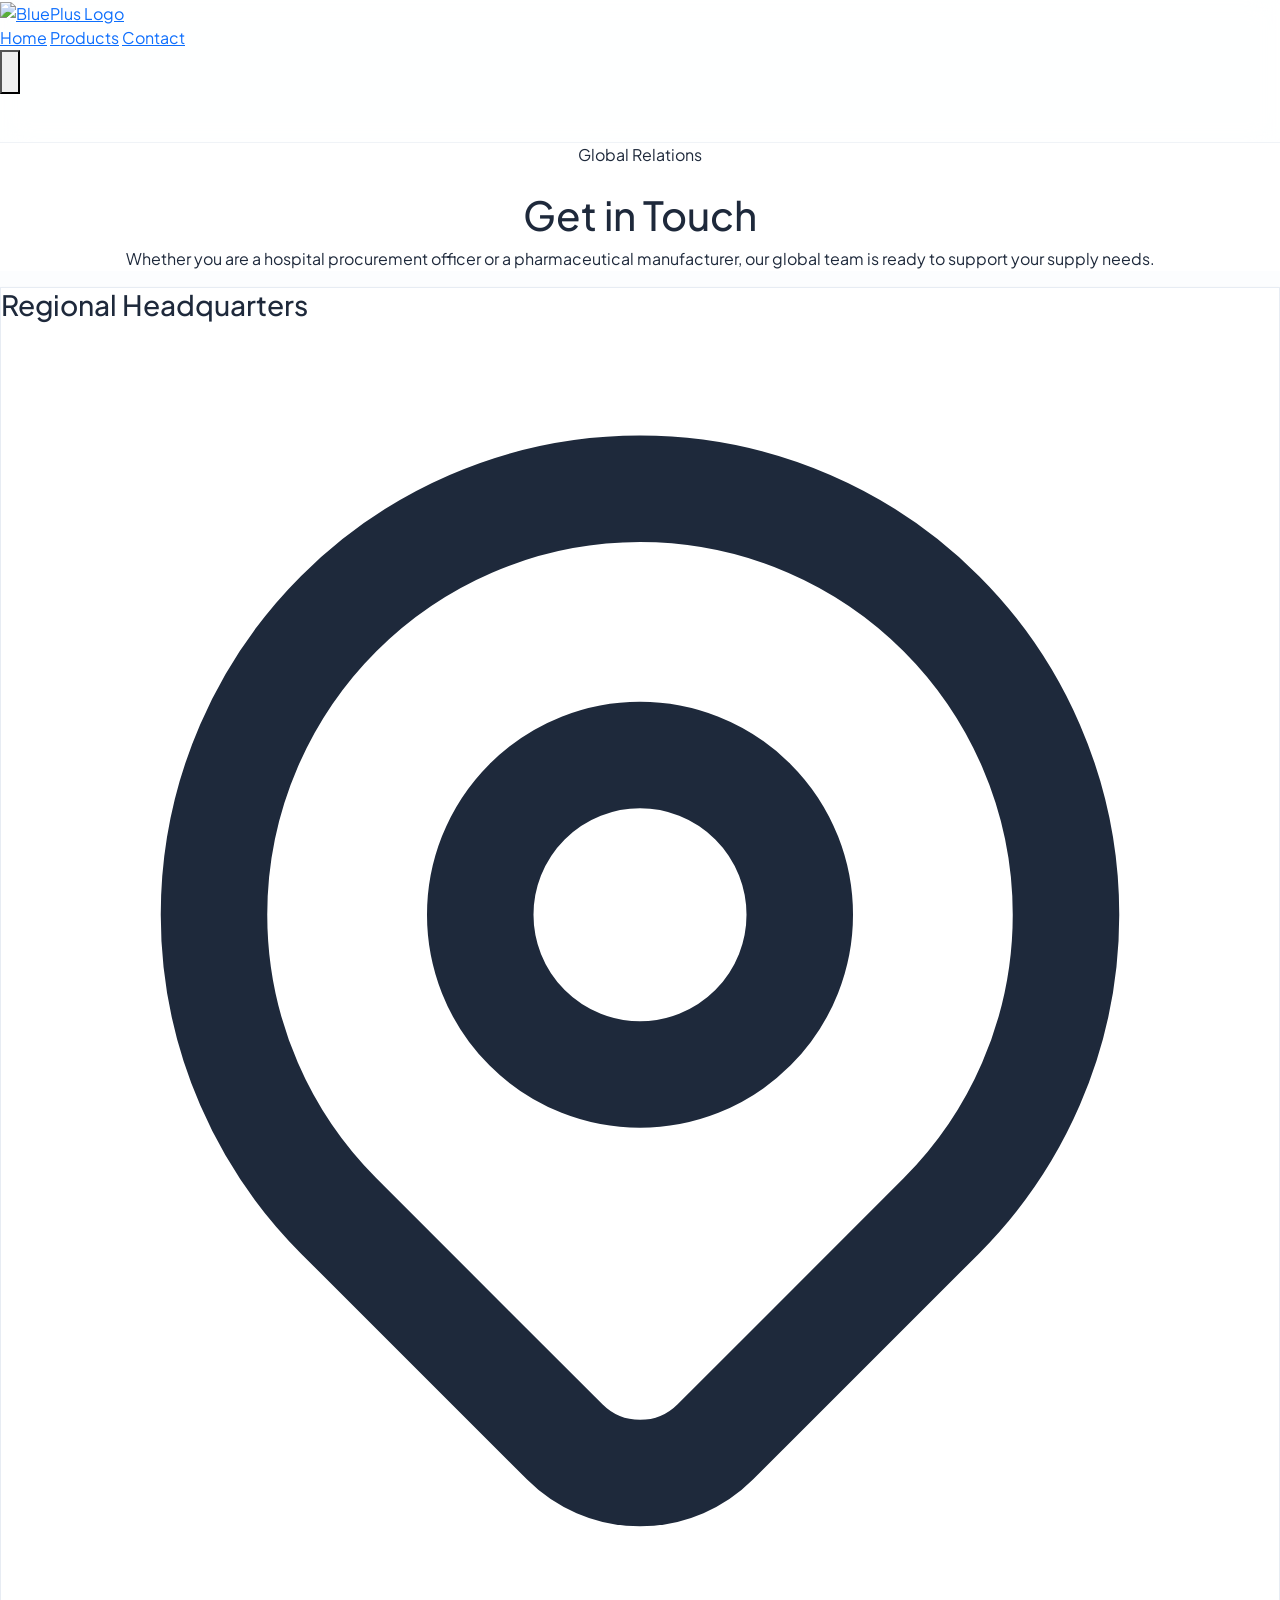
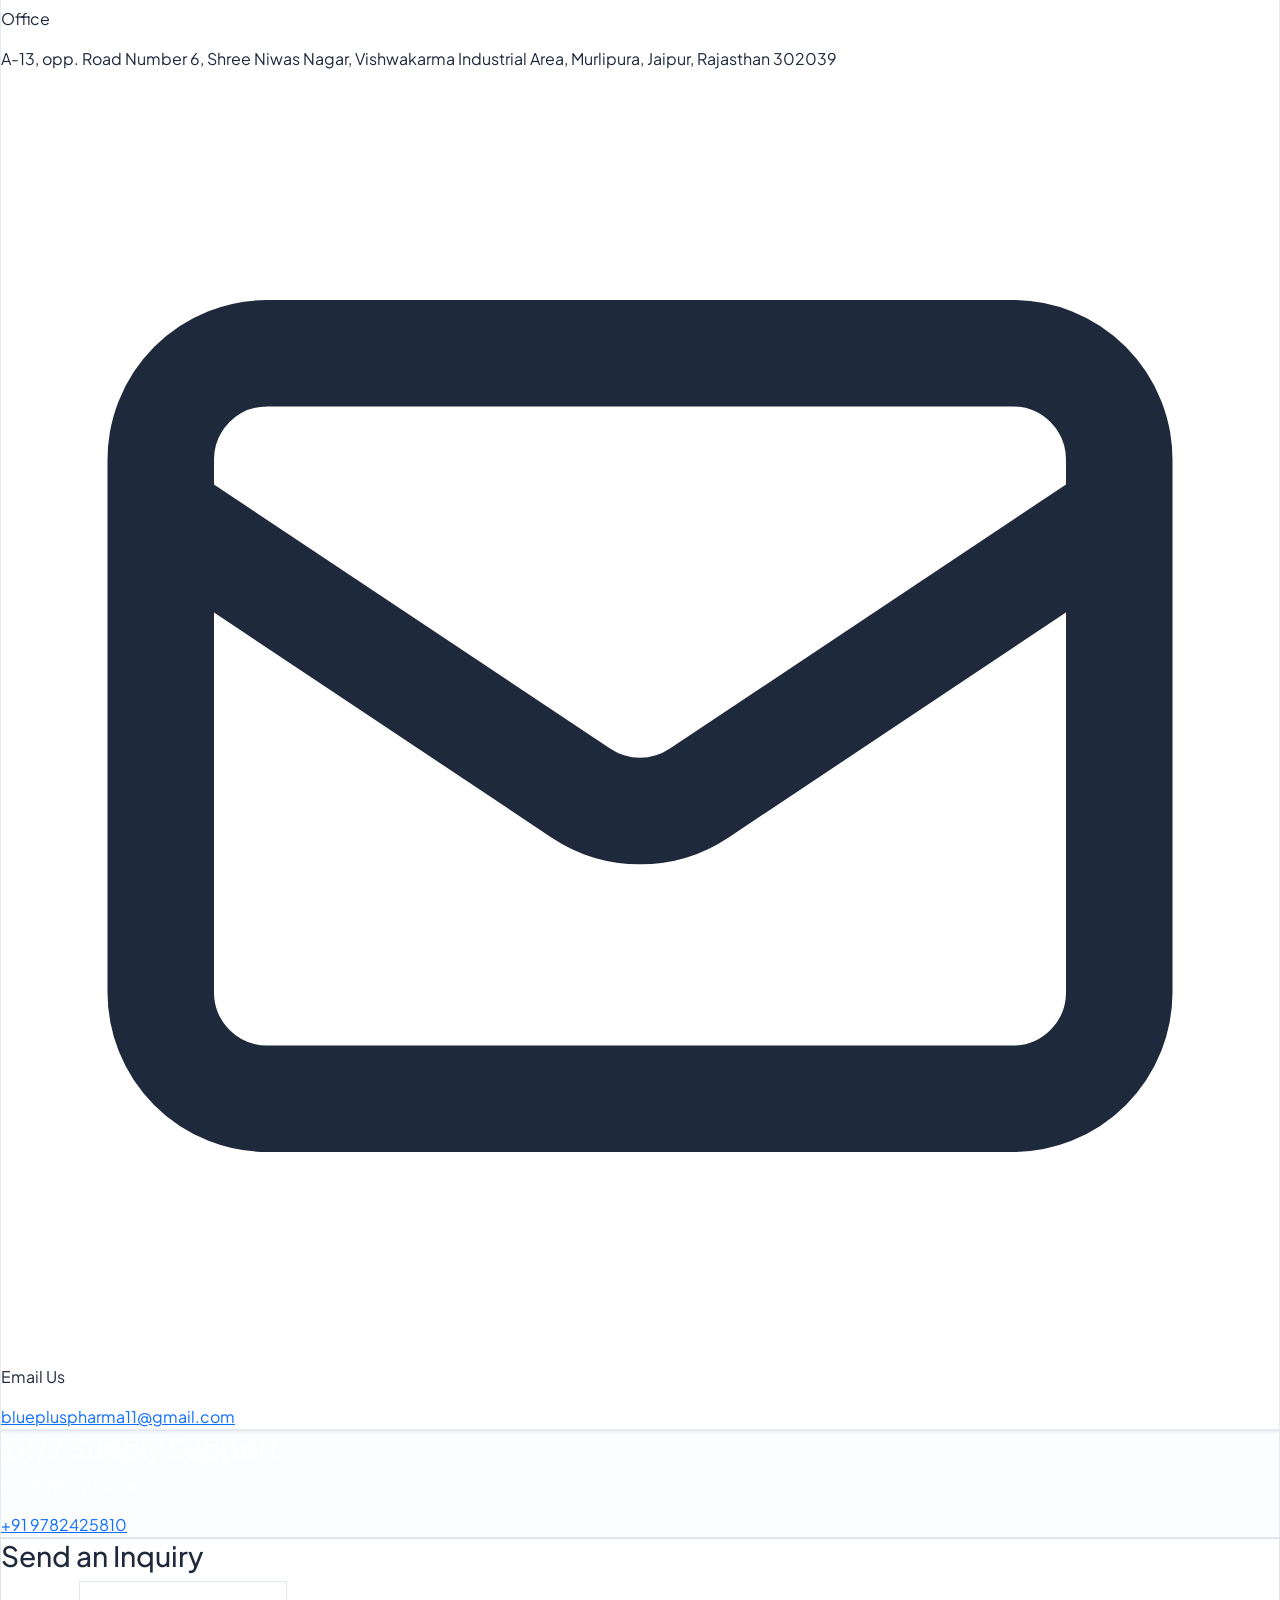
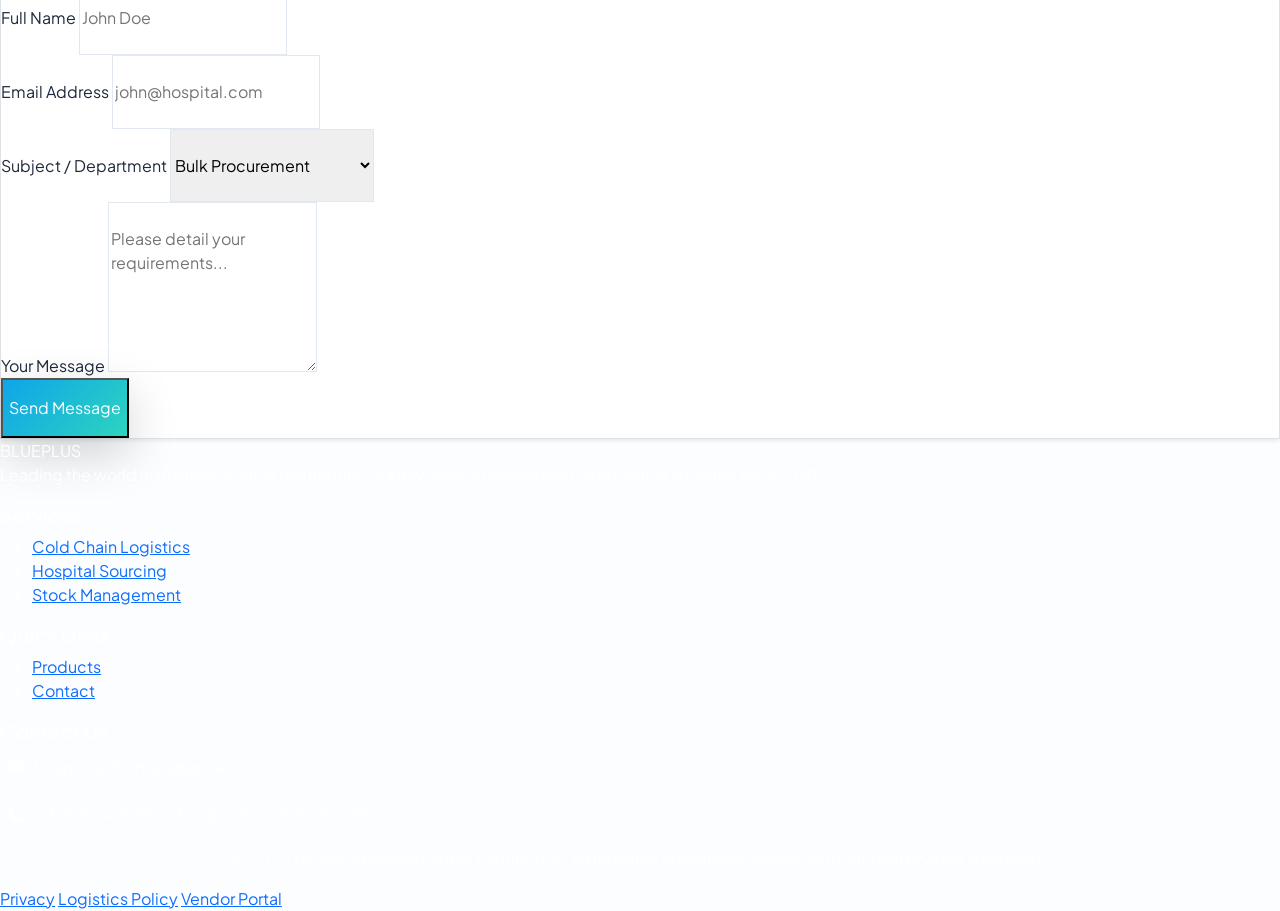
==== contact.html @ b123ad0c "Add files via upload" ====
<!DOCTYPE html>
<html lang="en">
<head>
    <meta charset="UTF-8">
    <meta name="viewport" content="width=device-width, initial-scale=1.0">
    <title>Contact Us | NexGen Pharma Global</title>
    <link href="https://cdn.jsdelivr.net/npm/bootstrap@5.3.0/dist/css/bootstrap.min.css" rel="stylesheet">
    <link rel="stylesheet" href="https://cdnjs.cloudflare.com/ajax/libs/font-awesome/6.0.0/css/all.min.css">
    <script src="https://cdn.tailwindcss.com"></script>
    <link rel="icon" type="image/x-icon" href="./assest/fab.png">
    <link rel="stylesheet" href="style.css">
    <link href="https://fonts.googleapis.com/css2?family=Plus+Jakarta+Sans:wght@300;400;600;800&display=swap" rel="stylesheet">
    <style>
       
    </style>
</head>
<body>

     <!-- 1. NAVIGATION -->
    <nav id="main-nav" class="fixed top-0 w-full z-[100] nav-blur">
        <div class="max-w-7xl mx-auto px-6 h-20 flex items-center justify-between relative z-[110]">
            <!-- Logo -->
            <a href="index.html" class="flex items-center space-x-3">
                <img src="https://www.bluepluspharma.com/blue_plus.png" alt="BluePlus Logo" class="h-10 md:h-12 w-auto object-contain">
            </a>

            <!-- Desktop Menu -->
            <div class="hidden lg:flex space-x-8 text-sm font-bold uppercase tracking-widest text-slate-500">
                <a href="index.html" class="hover:text-sky-500 transition-colors">Home</a>
                <a href="product.html" class="hover:text-sky-500 transition-colors">Products</a>
                <a href="contact.html" class="text-sky-500" >Contact</a>
            </div>

            <!-- Mobile Menu Toggle -->
            <button id="menu-toggle" class="lg:hidden p-2 text-slate-900 focus:outline-none relative z-[120]">
                <svg class="w-8 h-8" fill="none" stroke="currentColor" viewBox="0 0 24 24">
                    <path id="menu-icon" stroke-linecap="round" stroke-linejoin="round" stroke-width="2" d="M4 6h16M4 12h16M4 18h16"></path>
                </svg>
            </button>
        </div>

        <!-- Mobile Overlay -->
        <div id="mobile-menu" class="fixed inset-0 bg-white z-[105] lg:hidden flex flex-col pt-32 px-6">
            <div class="flex flex-col space-y-6 text-2xl font-bold text-slate-900">
                <a href="index.html" class="border-b border-slate-100 pb-4">Home</a>
                <a href="product.html" class="border-b border-slate-100 pb-4">Products</a>
                <a href="contact.html" class="text-sky-500 border-b border-slate-100 pb-4">Contact</a>
            </div>
            <div class="mt-auto pb-12">
                <a href="mailto:bluepluspharma11@gmail.com" class="text-sky-600 font-bold flex items-center">
                    <i class="fas fa-envelope mr-2"></i> bluepluspharma11@gmail.com
                </a>
            </div>
        </div>
    </nav>

    <!-- 2. CONTACT HERO -->
    <header class="pt-32 pb-16 bg-white border-b border-slate-100">
        <div class="max-w-7xl mx-auto px-6 text-center lg:text-left">
            <span class="text-sky-600 font-bold uppercase tracking-[0.3em] text-xs">Global Relations</span>
            <h1 class="text-4xl md:text-5xl font-extrabold text-slate-900 mt-4 mb-6">Get in <span class="text-sky-500">Touch</span></h1>
            <p class="text-slate-500 max-w-2xl text-lg mx-auto lg:mx-0">Whether you are a hospital procurement officer or a pharmaceutical manufacturer, our global team is ready to support your supply needs.</p>
        </div>
    </header>

    <!-- 3. CONTACT GRID -->
    <main class="max-w-7xl mx-auto px-6 py-16">
        <div class="grid grid-cols-1 lg:grid-cols-12 gap-12">
            
            <!-- Information Column -->
            <div class="lg:col-span-5 space-y-8">
                <div class="contact-card bg-white p-8 rounded-[32px] shadow-sm">
                    <h3 class="text-lg font-extrabold text-slate-900 mb-6">Regional Headquarters</h3>
                    
                    <div class="space-y-6">
                        <div class="flex items-start space-x-4">
                            <div class="w-12 h-12 bg-sky-50 rounded-xl flex items-center justify-center text-sky-500 flex-shrink-0">
                                <svg class="w-6 h-6" fill="none" stroke="currentColor" viewBox="0 0 24 24"><path stroke-linecap="round" stroke-linejoin="round" stroke-width="2" d="M17.657 16.657L13.414 20.9a1.998 1.998 0 01-2.827 0l-4.244-4.243a8 8 0 1111.314 0z"/><path stroke-linecap="round" stroke-linejoin="round" stroke-width="2" d="M15 11a3 3 0 11-6 0 3 3 0 016 0z"/></svg>
                            </div>
                            <div>
                                <p class="font-bold text-slate-900">Office</p>
                                <p class="text-slate-500 text-sm">A-13, opp. Road Number 6, Shree Niwas Nagar, Vishwakarma Industrial Area, Murlipura, Jaipur, Rajasthan 302039</p>
                            </div>
                        </div>

                        <div class="flex items-start space-x-4">
                            <div class="w-12 h-12 bg-teal-50 rounded-xl flex items-center justify-center text-teal-500 flex-shrink-0">
                                <svg class="w-6 h-6" fill="none" stroke="currentColor" viewBox="0 0 24 24"><path stroke-linecap="round" stroke-linejoin="round" stroke-width="2" d="M3 8l7.89 5.26a2 2 0 002.22 0L21 8M5 19h14a2 2 0 002-2V7a2 2 0 00-2-2H5a2 2 0 00-2 2v10a2 2 0 002 2z"/></svg>
                            </div>
                            <div>
                                <p class="font-bold text-slate-900">Email Us</p>
                                <a href="mailto:bluepluspharma11@gmail.com" class="text-slate-500 text-sm">bluepluspharma11@gmail.com</a>
                            </div>
                        </div>
                    </div>
                </div>

                <div class="contact-card bg-slate-900 p-8 rounded-[32px] text-white overflow-hidden relative">
                    <div class="relative z-10">
                        <h3 class="text-xl font-extrabold mb-2">24/7 Supply Support</h3>
                        <p class="text-slate-400 text-sm mb-6">Emergency contact.</p>
                        <a href="tel:+919782425810" class="text-sky-400 font-extrabold text-lg">+91 9782425810</a>
                    </div>
                    <!-- Decorative element -->
                    <div class="absolute -bottom-10 -right-10 w-40 h-40 bg-sky-500/10 rounded-full blur-3xl"></div>
                </div>
            </div>

            <!-- Form Column -->
            <div class="lg:col-span-7">
                <div class="bg-white p-8 md:p-12 rounded-[40px] shadow-sm border border-slate-100">
                    <h3 class="text-2xl font-extrabold text-slate-900 mb-8">Send an Inquiry</h3>
                    
                    <form class="space-y-6">
                        <div class="grid grid-cols-1 md:grid-cols-2 gap-6">
                            <div class="space-y-2">
                                <label class="text-xs font-bold uppercase tracking-widest text-slate-400">Full Name</label>
                                <input type="text" placeholder="John Doe" class="input-field w-full px-6 py-4 rounded-2xl bg-slate-50 outline-none">
                            </div>
                            <div class="space-y-2">
                                <label class="text-xs font-bold uppercase tracking-widest text-slate-400">Email Address</label>
                                <input type="email" placeholder="john@hospital.com" class="input-field w-full px-6 py-4 rounded-2xl bg-slate-50 outline-none">
                            </div>
                        </div>

                        <div class="space-y-2">
                            <label class="text-xs font-bold uppercase tracking-widest text-slate-400">Subject / Department</label>
                            <select class="input-field w-full px-6 py-4 rounded-2xl bg-slate-50 outline-none appearance-none">
                                <option>Bulk Procurement</option>
                                <option>Product Inquiry</option>
                                <option>Logistics & Distribution</option>
                                <option>Partnership Opportunity</option>
                            </select>
                        </div>

                        <div class="space-y-2">
                            <label class="text-xs font-bold uppercase tracking-widest text-slate-400">Your Message</label>
                            <textarea rows="5" placeholder="Please detail your requirements..." class="input-field w-full px-6 py-4 rounded-2xl bg-slate-50 outline-none resize-none"></textarea>
                        </div>

                        <button type="submit" class="w-full py-3 btn-gradient text-white font-extrabold rounded-2xl text-lg shadow-lg">
                            Send Message
                        </button>
                    </form>
                </div>
            </div>

        </div>
    </main>

    <!-- 4. FOOTER -->
   <footer class="bg-slate-900 text-white pt-24 pb-12">
        <div class="max-w-7xl mx-auto px-6">
            <div class="grid grid-cols-1 md:grid-cols-4 gap-12 mb-20">
                <div class="col-span-1 md:col-span-1">
                    <div class="flex items-center space-x-2 mb-8">
                        
                        <span class="text-xl font-bold tracking-tight">BLUE<span class="text-sky-500">PLUS</span></span>
                    </div>
                    <p class="text-slate-400 text-sm leading-relaxed">
                        Leading the world in pharmaceutical distribution, supply chain management, and clinical sourcing since 2001.
                    </p>
                </div>
                <div>
                    <h5 class="font-bold mb-8 uppercase tracking-widest text-xs text-sky-400">Services</h5>
                    <ul class="space-y-4 text-slate-400 text-sm">
                        <li><a href="#" class="hover:text-white transition-colors">Cold Chain Logistics</a></li>
                        <li><a href="#" class="hover:text-white transition-colors">Hospital Sourcing</a></li>
                        <li><a href="#" class="hover:text-white transition-colors">Stock Management</a></li>
                    </ul>
                </div>
                <div>
                    <h5 class="font-bold mb-8 uppercase tracking-widest text-xs text-sky-400">Quick Links</h5>
                    <ul class="space-y-4 text-slate-400 text-sm">
                        <li><a href="product.html" class="hover:text-white transition-colors">Products</a></li>
                        <li><a href="contact.html" class="hover:text-white transition-colors">Contact</a></li>
                    </ul>
                </div>
                <div>
                    <h5 class="font-bold mb-8 uppercase tracking-widest text-xs text-sky-400">Contact Us</h5>
                    <div class="flex flex-wrap gap-2">
                        <p class="px-2 py-1 text-[12px] font-bold">
                            <i class="fas fa-envelope me-2"></i>
                            <a href="mailto:bluepluspharma11@gmail.com" style="color: white; text-decoration: none;">bluepluspharma11@gmail.com</a>
                        </p>
                        <p class="px-2 py-1 text-[12px] font-bold">
                            <i class="fas fa-phone me-2"></i> 
                             <a href="tel:+919782425810" style="color: white; text-decoration: none;">+91 9782425810</a>,
                             <a href="tel:+917566660907" style="color: white; text-decoration: none;">7566660907</a>,
                             <a href="tel:+917667766305" style="color: white; text-decoration: none;">7667766305</a>
                        </p>
                    </div>
                </div>
            </div>
            <div class="pt-12 border-t border-slate-800 flex flex-col md:flex-row justify-between items-center gap-6">
                <p class="text-slate-500 text-xs text-center">&copy; 2025 BluePlus Pharma Global Distribution. All logistics operations comply with national pharma standards.</p>
                <div class="flex space-x-6 text-slate-500 text-xs">
                    <a href="#" class="hover:text-sky-400">Privacy</a>
                    <a href="#" class="hover:text-sky-400">Logistics Policy</a>
                    <a href="#" class="hover:text-sky-400">Vendor Portal</a>
                </div>
            </div>
        </div>
    </footer>

    <script>
        const menuToggle = document.getElementById('menu-toggle');
        const mobileMenu = document.getElementById('mobile-menu');
        const nav = document.getElementById('main-nav');
        const menuIcon = document.getElementById('menu-icon');

        menuToggle.addEventListener('click', () => {
            const isActive = mobileMenu.classList.toggle('active');
            if(isActive) {
                nav.classList.add('nav-active');
                menuIcon.setAttribute('d', 'M6 18L18 6M6 6l12 12');
                document.body.style.overflow = 'hidden';
            } else {
                nav.classList.remove('nav-active');
                menuIcon.setAttribute('d', 'M4 6h16M4 12h16M4 18h16');
                document.body.style.overflow = 'auto';
            }
        });
    </script>
</body>
</html>
---- style.css ----
/* --- DESIGN SYSTEM TOKENS --- */
:root {
    --primary: #0ea5e9;
    --secondary: #2dd4bf;
    --accent: #6366f1;
    --dark: #0f172a;
    --slate-50: #f8fafc;
    --slate-100: #f1f5f9;
    --slate-400: #94a3b8;
    --slate-500: #64748b;
    --slate-900: #0f172a;
}

/* --- BASE STYLES --- */
body {
    font-family: 'Plus Jakarta Sans', sans-serif;
    background-color: #fcfdfe;
    color: #1e293b;
    margin: 0;
    scroll-behavior: smooth;
}

/* --- NAVIGATION --- */
.nav-blur {
    background: rgba(255, 255, 255, 0.7);
    backdrop-filter: blur(15px);
    border-bottom: 1px solid rgba(226, 232, 240, 0.5);
    transition: background 0.3s ease;
}

.nav-active {
    background: #ffffff !important;
    backdrop-filter: none !important;
}

#mobile-menu {
    transition: opacity 0.3s ease, transform 0.3s ease;
    opacity: 0;
    pointer-events: none;
    transform: translateY(-10px);
}

#mobile-menu.active {
    opacity: 1;
    pointer-events: auto;
    transform: translateY(0);
}

/* --- CAROUSEL STYLES --- */
.carousel-container {
    height: 85vh;
    position: relative;
    overflow: hidden;
    background: var(--dark);
}

.slide {
    position: absolute;
    inset: 0;
    opacity: 0;
    transition: opacity 1s ease-in-out, transform 2.5s ease-out;
    display: flex;
    align-items: center;
    justify-content: center;
    background-size: cover;
    background-position: center;
}

.slide.active { 
    opacity: 1; 
    transform: scale(1.05); 
}

.slide-overlay {
    position: absolute;
    inset: 0;
    background: linear-gradient(to right, rgba(15, 23, 42, 0.9), rgba(15, 23, 42, 0.2));
}

/* --- AESTHETIC PANELS & BORDERS --- */
.glass-panel {
    background: rgba(255, 255, 255, 0.6);
    backdrop-filter: blur(10px);
    border: 1px solid rgba(255, 255, 255, 0.4);
    border-radius: 32px;
}

.gradient-border {
    position: relative;
    border-radius: 24px;
    background: white;
    padding: 2px;
    transition: all 0.3s ease;
}

.gradient-border::before {
    content: "";
    position: absolute;
    inset: 0;
    border-radius: 24px;
    padding: 2px;
    background: linear-gradient(135deg, var(--primary), var(--secondary));
    -webkit-mask: linear-gradient(#fff 0 0) content-box, linear-gradient(#fff 0 0);
    mask: linear-gradient(#fff 0 0) content-box, linear-gradient(#fff 0 0);
    -webkit-mask-composite: xor;
    mask-composite: exclude;
    opacity: 0.3;
}

.gradient-border:hover::before { 
    opacity: 1; 
}

/* --- CARDS & COMPONENTS --- */
.contact-card, .product-card {
    transition: all 0.4s cubic-bezier(0.4, 0, 0.2, 1);
    border: 1px solid rgba(226, 232, 240, 0.8);
}

.product-card:hover {
    transform: translateY(-8px);
    box-shadow: 0 25px 50px -12px rgba(0, 0, 0, 0.08);
    border-color: var(--primary);
}

.input-field {
    transition: all 0.2s ease;
    border: 1px solid #e2e8f0;
}

.input-field:focus {
    border-color: var(--primary);
    outline: none;
    background: white;
}

.btn-gradient {
    background: linear-gradient(135deg, var(--primary) 0%, var(--secondary) 100%);
    transition: transform 0.2s ease, box-shadow 0.2s ease;
}

.btn-gradient:hover {
    transform: translateY(-2px);
    box-shadow: 0 10px 20px -5px rgba(14, 165, 233, 0.4);
}

/* --- UTILITIES & BADGES --- */
.filter-chip.active {
    background-color: var(--primary);
    color: white;
    box-shadow: 0 4px 12px rgba(14, 165, 233, 0.3);
}

.badge {
    font-size: 0.65rem;
    padding: 2px 10px;
    border-radius: 99px;
    font-weight: 700;
    text-transform: uppercase;
    letter-spacing: 0.05em;
}

.badge-cold { background: #e0f2fe; color: #0369a1; }
.badge-urgent { background: #fee2e2; color: #b91c1c; }
.badge-generic { background: #f0fdf4; color: #15803d; }

.no-scrollbar::-webkit-scrollbar { display: none; }
.no-scrollbar { -ms-overflow-style: none; scrollbar-width: none; }

/* --- ANIMATIONS --- */
@keyframes float {
    0%, 100% { transform: translateY(0); }
    50% { transform: translateY(-20px); }
}

.floating-vector {
    animation: float 6s infinite ease-in-out;
}

.reveal {
    opacity: 0;
    transform: translateY(30px);
    transition: all 0.8s ease-out;
}

.reveal.visible {
    opacity: 1;
    transform: translateY(0);
}
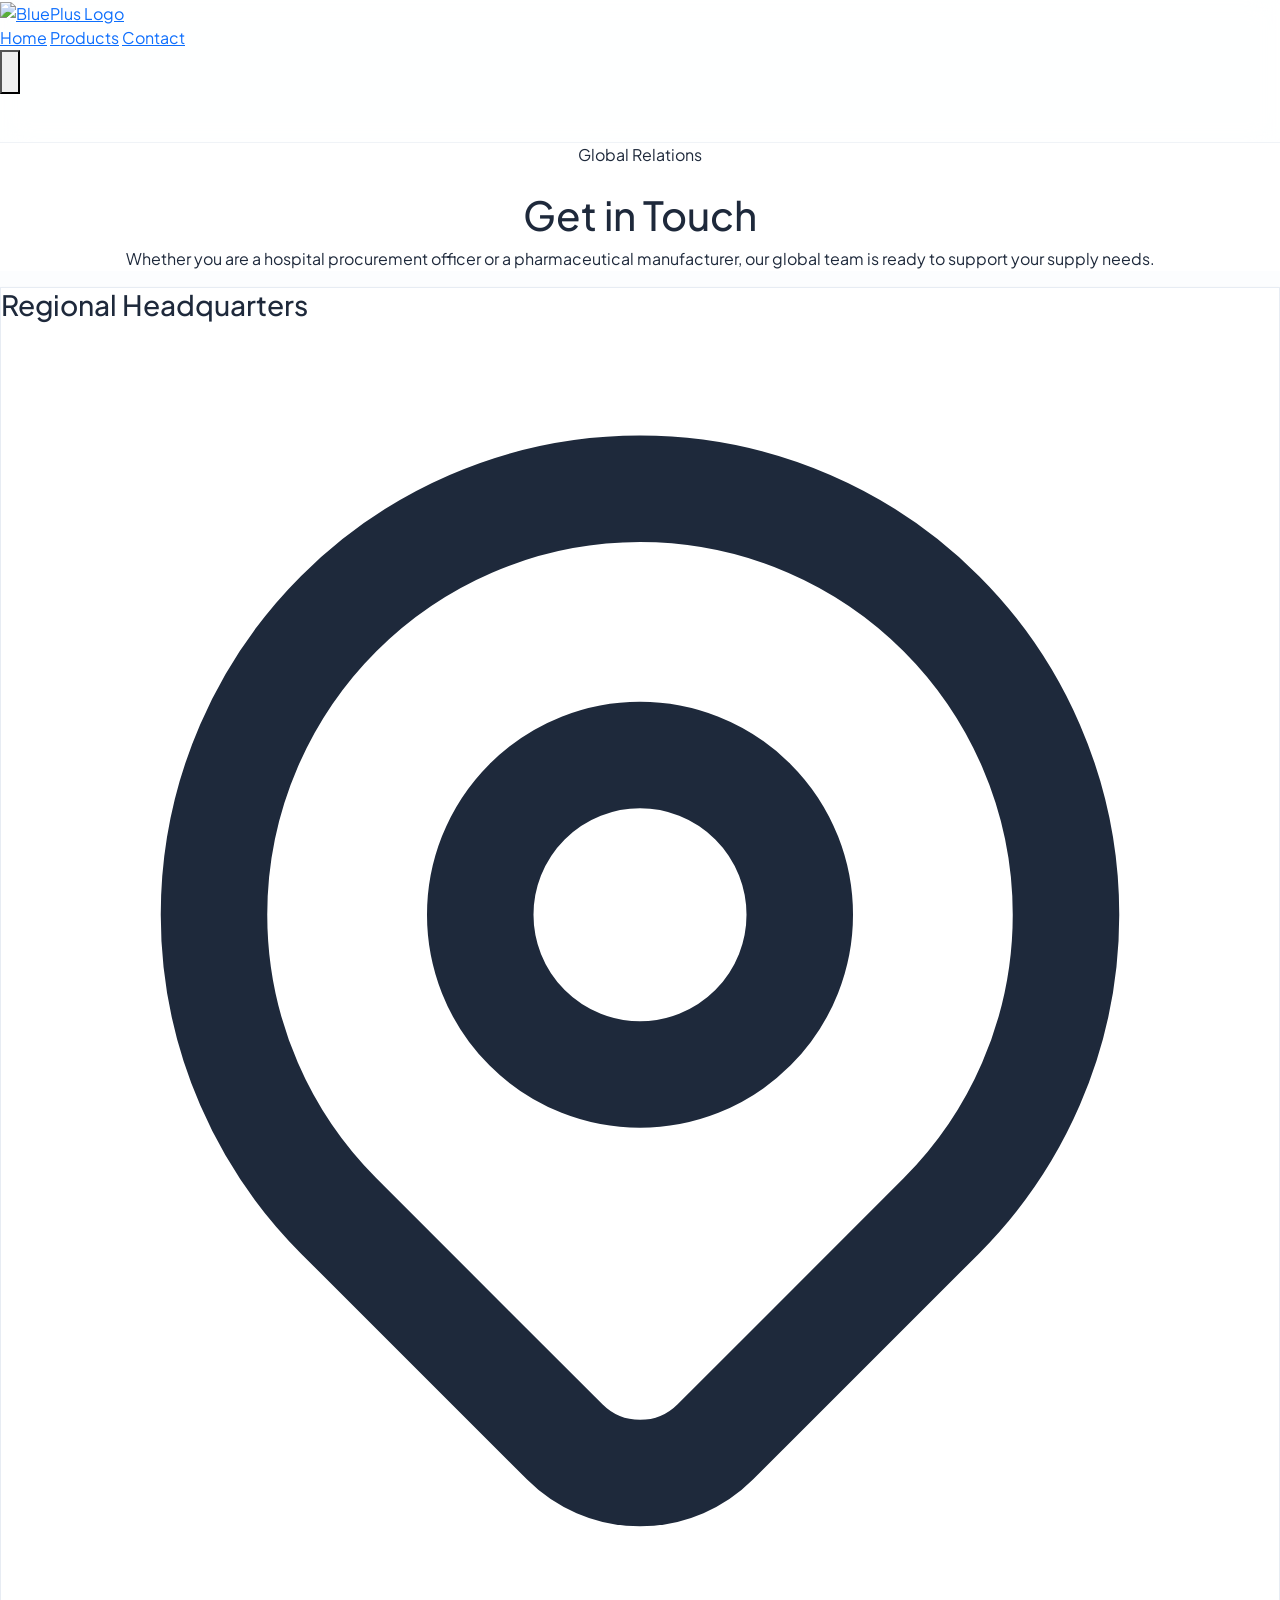
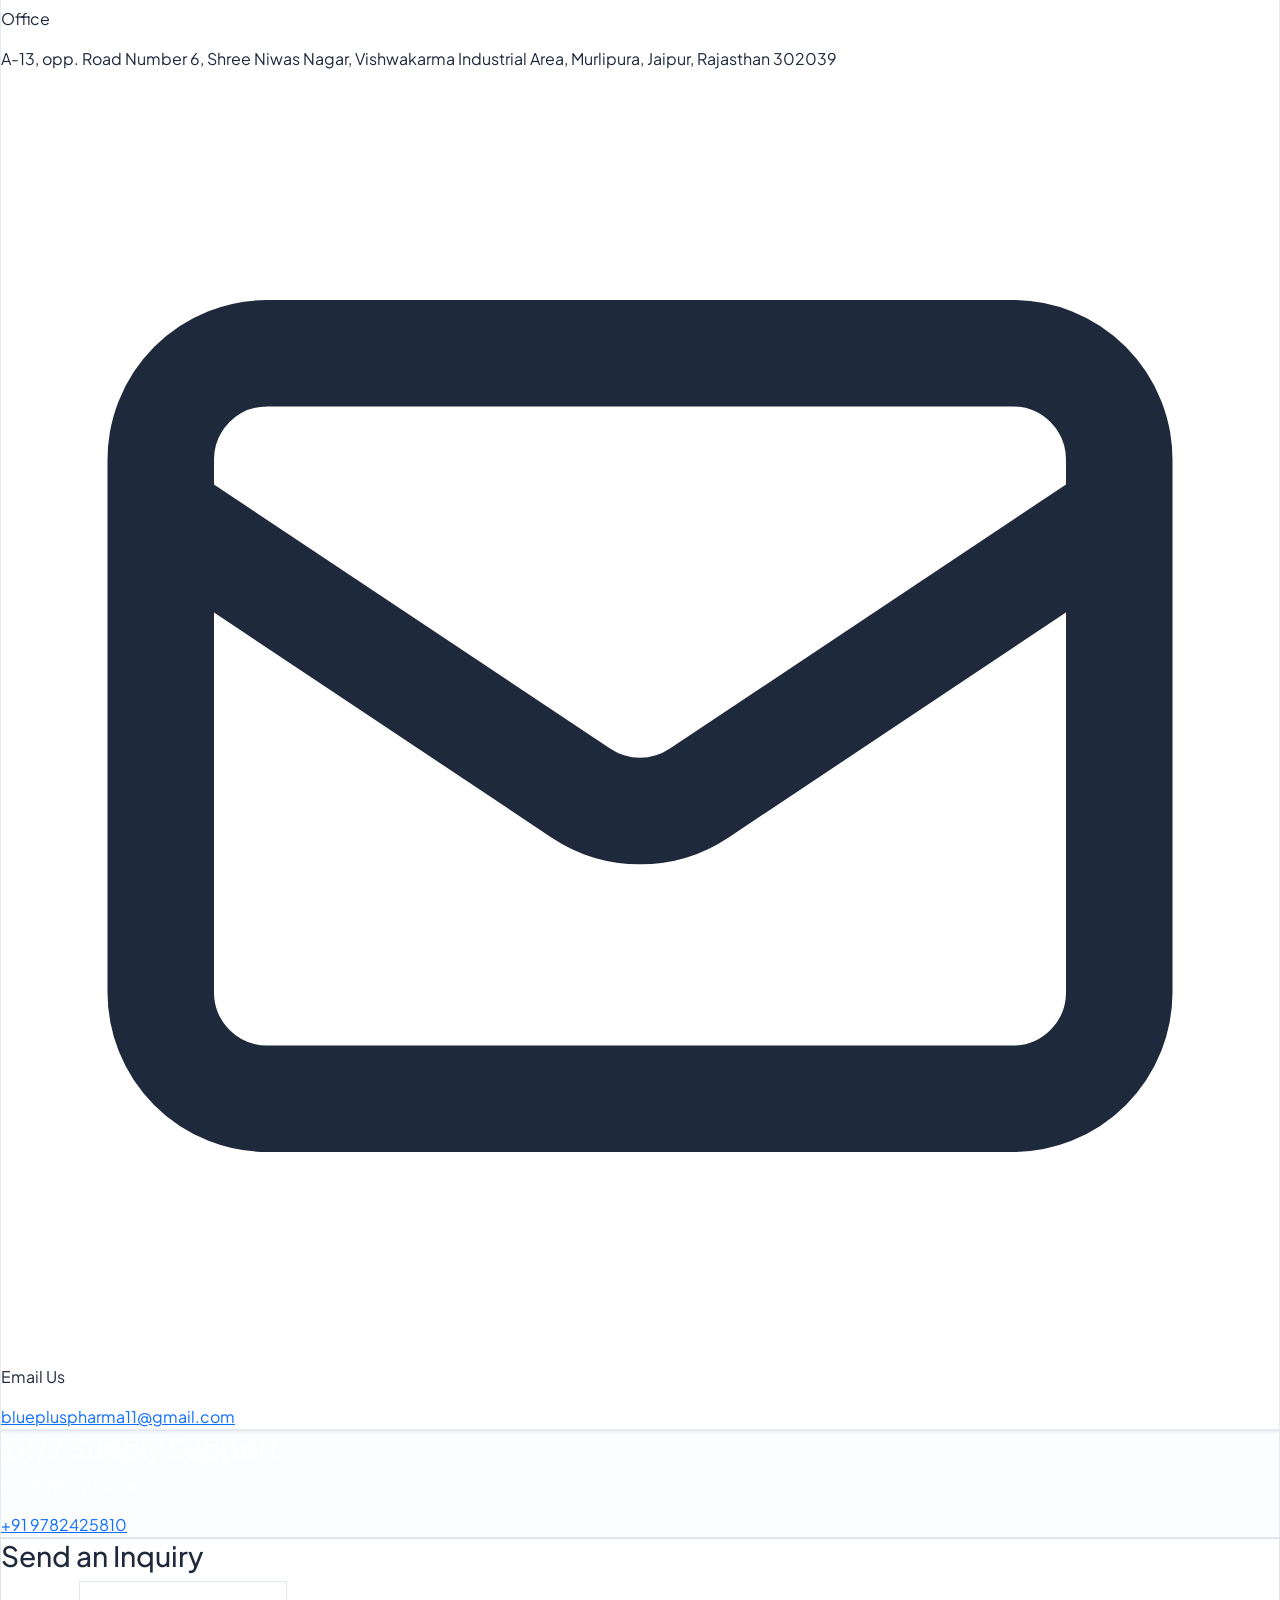
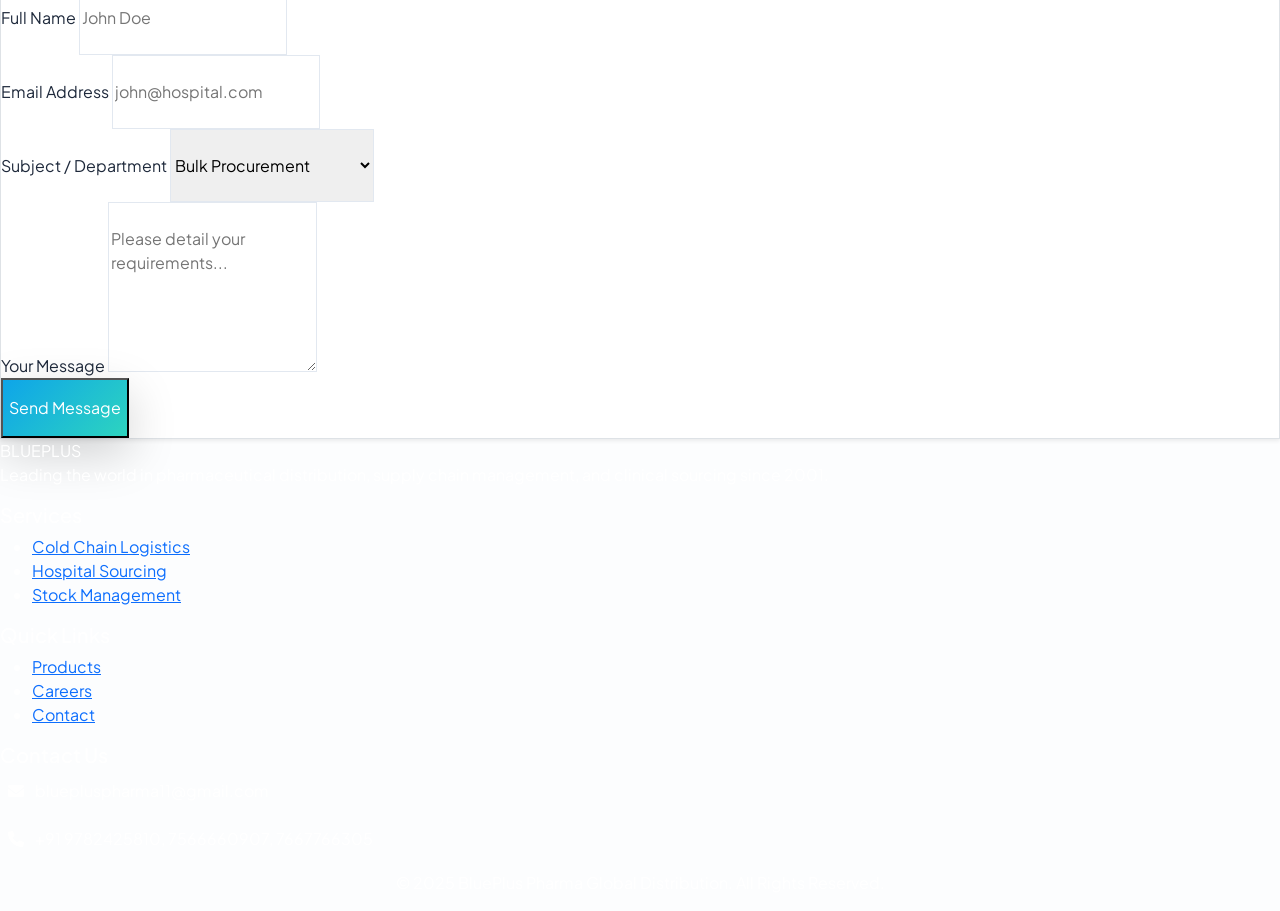
==== commit a5678a4f: "Update contact.html" ====
--- a/contact.html
+++ b/contact.html
@@ -3,7 +3,7 @@
 <head>
     <meta charset="UTF-8">
     <meta name="viewport" content="width=device-width, initial-scale=1.0">
-    <title>Contact Us | NexGen Pharma Global</title>
+    <title>Contact Us | BluePlus Pharma Global</title>
     <link href="https://cdn.jsdelivr.net/npm/bootstrap@5.3.0/dist/css/bootstrap.min.css" rel="stylesheet">
     <link rel="stylesheet" href="https://cdnjs.cloudflare.com/ajax/libs/font-awesome/6.0.0/css/all.min.css">
     <script src="https://cdn.tailwindcss.com"></script>
@@ -173,6 +173,7 @@
                     <h5 class="font-bold mb-8 uppercase tracking-widest text-xs text-sky-400">Quick Links</h5>
                     <ul class="space-y-4 text-slate-400 text-sm">
                         <li><a href="product.html" class="hover:text-white transition-colors">Products</a></li>
+                        <li><a href="career.html" class="hover:text-white transition-colors">Careers</a></li>
                         <li><a href="contact.html" class="hover:text-white transition-colors">Contact</a></li>
                     </ul>
                 </div>
@@ -193,12 +194,8 @@
                 </div>
             </div>
             <div class="pt-12 border-t border-slate-800 flex flex-col md:flex-row justify-between items-center gap-6">
-                <p class="text-slate-500 text-xs text-center">&copy; 2025 BluePlus Pharma Global Distribution. All logistics operations comply with national pharma standards.</p>
-                <div class="flex space-x-6 text-slate-500 text-xs">
-                    <a href="#" class="hover:text-sky-400">Privacy</a>
-                    <a href="#" class="hover:text-sky-400">Logistics Policy</a>
-                    <a href="#" class="hover:text-sky-400">Vendor Portal</a>
-                </div>
+                <p class="text-slate-500 text-xs text-center">&copy; 2025 BluePlus Pharma Global Distribution. All Rights Reserved.</p>
+               
             </div>
         </div>
     </footer>
@@ -223,4 +220,4 @@
         });
     </script>
 </body>
-</html>+</html>
